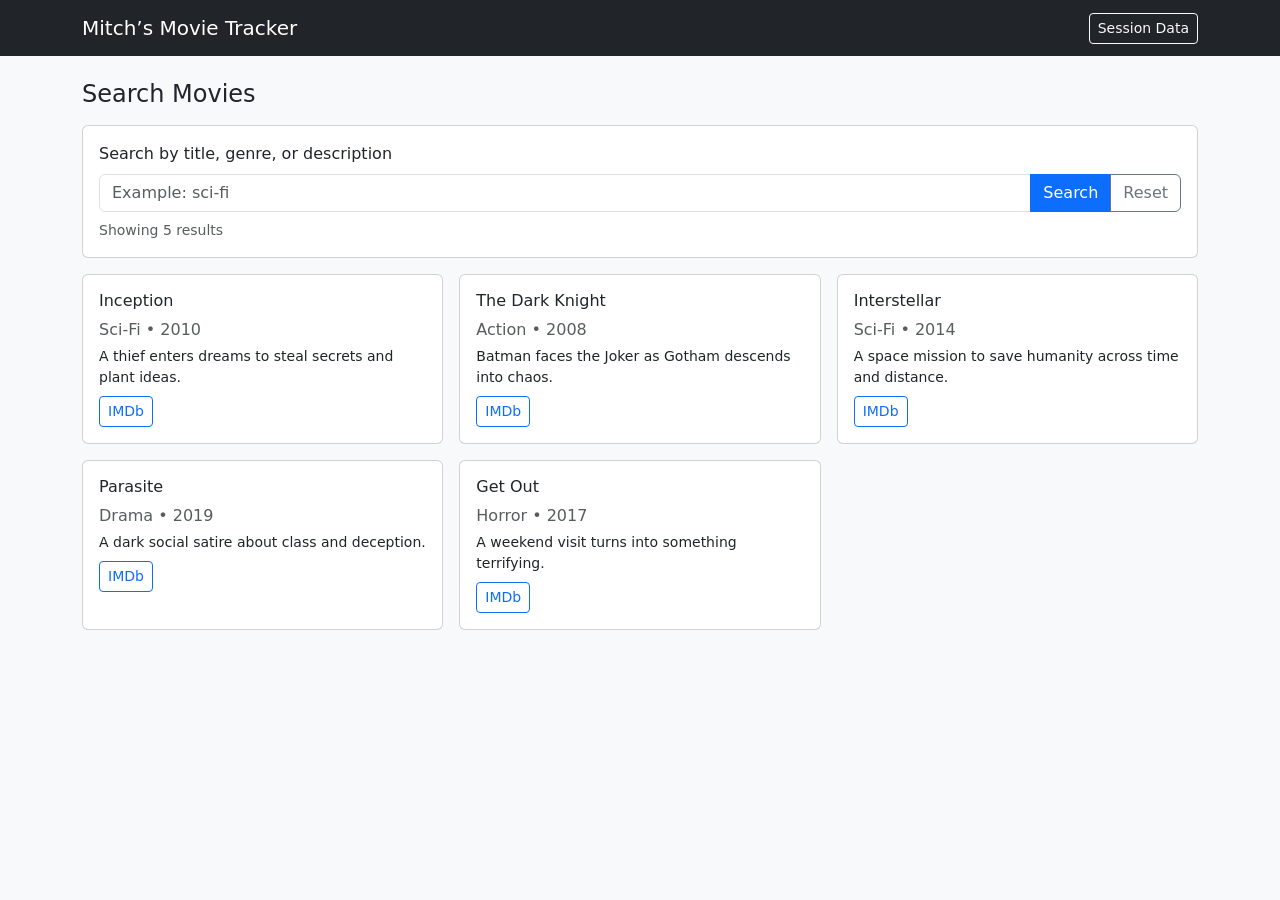
==== pages/dashboard.html @ d4b8cf7b "search feature" ====
<!DOCTYPE html>
<html lang="en">

<head>
    <meta charset="UTF-8" />
    <meta name="viewport" content="width=device-width, initial-scale=1" />
    <title>Movie Tracker | Dashboard</title>

    <!-- Bootstrap (simple + mobile-friendly) -->
    <link href="https://cdn.jsdelivr.net/npm/bootstrap@5.3.2/dist/css/bootstrap.min.css" rel="stylesheet" />
    <link rel="stylesheet" href="../styles/main.css" />
</head>

<body class="bg-light">
    <nav class="navbar navbar-dark bg-dark">
        <div class="container">
            <a class="navbar-brand" href="../index.html">Mitch’s Movie Tracker</a>
            <a class="btn btn-outline-light btn-sm" href="session-data.html">Session Data</a>
        </div>
    </nav>

    <main class="container py-4">
        <h1 class="h4 mb-3">Search Movies</h1>

        <!-- Search UI (simple like the lab) -->
        <div class="card mb-3">
            <div class="card-body">
                <label for="search-input" class="form-label">Search by title, genre, or description</label>

                <div class="input-group">
                    <input id="search-input" class="form-control" type="text" placeholder="Example: sci-fi" />
                    <button id="search-btn" class="btn btn-primary" type="button">Search</button>
                    <button id="reset-btn" class="btn btn-outline-secondary" type="button">Reset</button>
                </div>

                <small id="results-count" class="text-muted d-block mt-2">Showing 0 results</small>
            </div>
        </div>

        <!-- Results -->
        <div id="results" class="row g-3"></div>

        <div id="empty" class="text-center text-muted py-5 d-none">
            No matches found.
        </div>
    </main>

    <script src="../scripts/movies-data.js"></script>
    <script src="../scripts/search.js"></script>
</body>

</html>
---- styles/main.css ----
body { font-family: system-ui, -apple-system, Segoe UI, Roboto, Arial, sans-serif; }
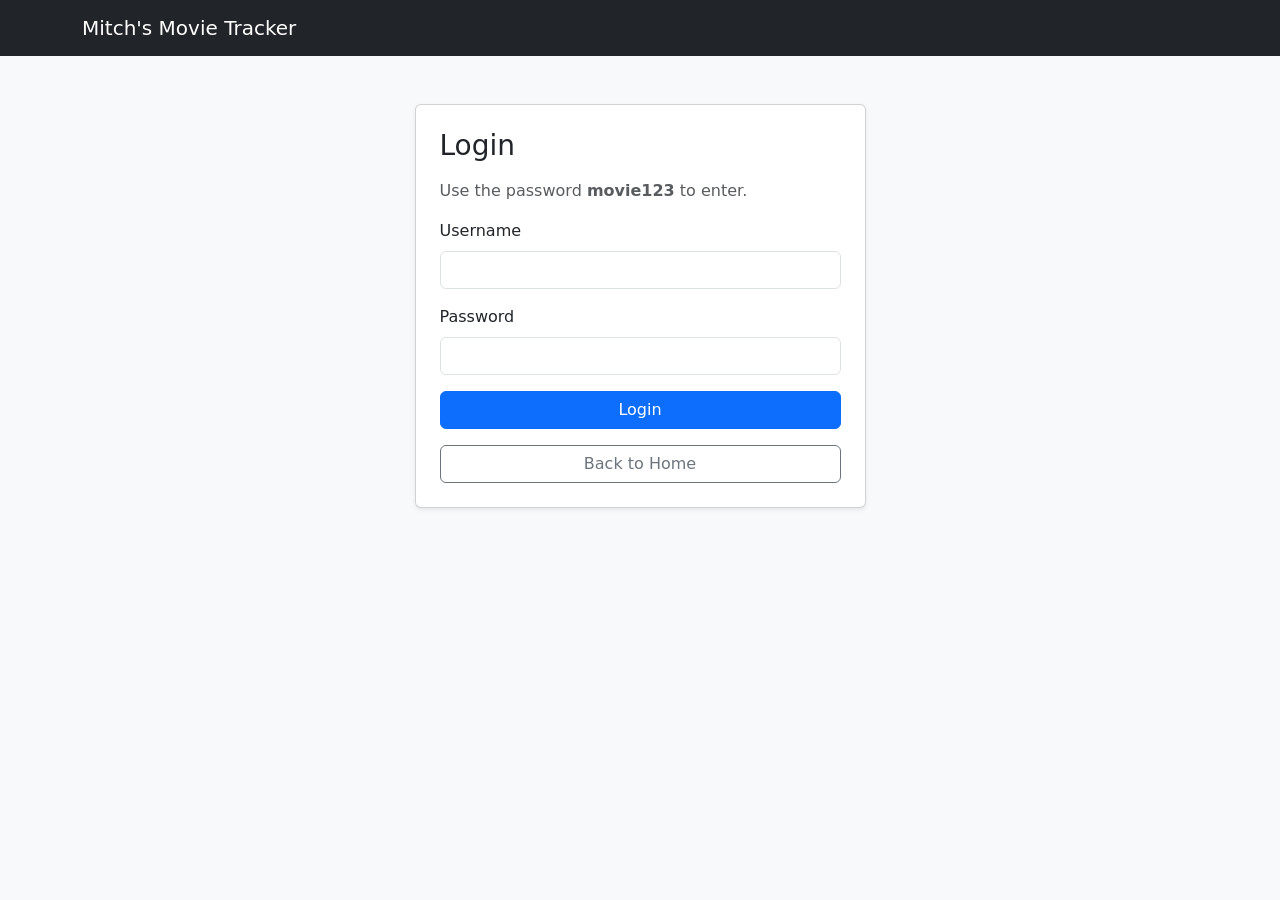
==== commit 2ef60d24: "search+style-changes" ====
--- a/pages/dashboard.html
+++ b/pages/dashboard.html
@@ -6,47 +6,79 @@
     <meta name="viewport" content="width=device-width, initial-scale=1" />
     <title>Movie Tracker | Dashboard</title>
 
-    <!-- Bootstrap (simple + mobile-friendly) -->
     <link href="https://cdn.jsdelivr.net/npm/bootstrap@5.3.2/dist/css/bootstrap.min.css" rel="stylesheet" />
     <link rel="stylesheet" href="../styles/main.css" />
 </head>
 
 <body class="bg-light">
+
     <nav class="navbar navbar-dark bg-dark">
         <div class="container">
-            <a class="navbar-brand" href="../index.html">Mitch’s Movie Tracker</a>
-            <a class="btn btn-outline-light btn-sm" href="session-data.html">Session Data</a>
+            <a class="navbar-brand" href="../index.html">Mitch's Movie Tracker</a>
+
+            <div class="d-flex gap-2">
+                <a class="btn btn-outline-light btn-sm" href="session-data.html">Session Data</a>
+                <a class="btn btn-outline-light btn-sm" href="login.html">Login</a>
+                <a class="btn btn-outline-light btn-sm" href="https://www.imdb.com/" target="_blank"
+                    rel="noopener">IMDb</a>
+                <button id="logout-btn" class="btn btn-outline-warning btn-sm" type="button">Logout</button>
+            </div>
         </div>
     </nav>
 
     <main class="container py-4">
-        <h1 class="h4 mb-3">Search Movies</h1>
 
-        <!-- Search UI (simple like the lab) -->
+        <header class="mb-3">
+            <h1 class="h4 mb-1">Search Movies</h1>
+
+            <p class="text-muted mb-1">
+                Logged in as: <strong id="current-user">Loading...</strong>
+            </p>
+
+            <p class="text-muted">
+                Total movies in database: <strong id="movie-count"></strong>
+            </p>
+        </header>
+
         <div class="card mb-3">
             <div class="card-body">
-                <label for="search-input" class="form-label">Search by title, genre, or description</label>
 
-                <div class="input-group">
-                    <input id="search-input" class="form-control" type="text" placeholder="Example: sci-fi" />
-                    <button id="search-btn" class="btn btn-primary" type="button">Search</button>
-                    <button id="reset-btn" class="btn btn-outline-secondary" type="button">Reset</button>
-                </div>
+                <label for="search-input" class="form-label">Search</label>
 
-                <small id="results-count" class="text-muted d-block mt-2">Showing 0 results</small>
+                <form id="search-form">
+                    <div class="input-group">
+                        <input id="search-input" class="form-control" type="text" placeholder="Example: sci-fi"
+                            autocomplete="off" />
+
+                        <button id="search-btn" class="btn btn-primary" type="submit">
+                            Search
+                        </button>
+
+                        <button id="reset-btn" class="btn btn-outline-secondary" type="button">
+                            Reset
+                        </button>
+                    </div>
+                </form>
+
+                <span id="results-count" class="badge bg-secondary mt-2">
+                    Showing 0 results
+                </span>
+
             </div>
         </div>
 
-        <!-- Results -->
         <div id="results" class="row g-3"></div>
 
         <div id="empty" class="text-center text-muted py-5 d-none">
             No matches found.
         </div>
+
     </main>
 
     <script src="../scripts/movies-data.js"></script>
+    <script src="../scripts/auth.js"></script>
     <script src="../scripts/search.js"></script>
+
 </body>
 
 </html>
--- a/styles/main.css
+++ b/styles/main.css
@@ -1 +1,13 @@
-body { font-family: system-ui, -apple-system, Segoe UI, Roboto, Arial, sans-serif; }
+body {
+    font-family: system-ui, -apple-system, Segoe UI, Roboto, Arial, sans-serif;
+}
+
+
+.movie-card {
+    transition: transform 0.2s ease, box-shadow 0.2s ease;
+}
+
+.movie-card:hover {
+    transform: translateY(-5px);
+    box-shadow: 0 6px 16px rgba(0, 0, 0, 0.15);
+}
